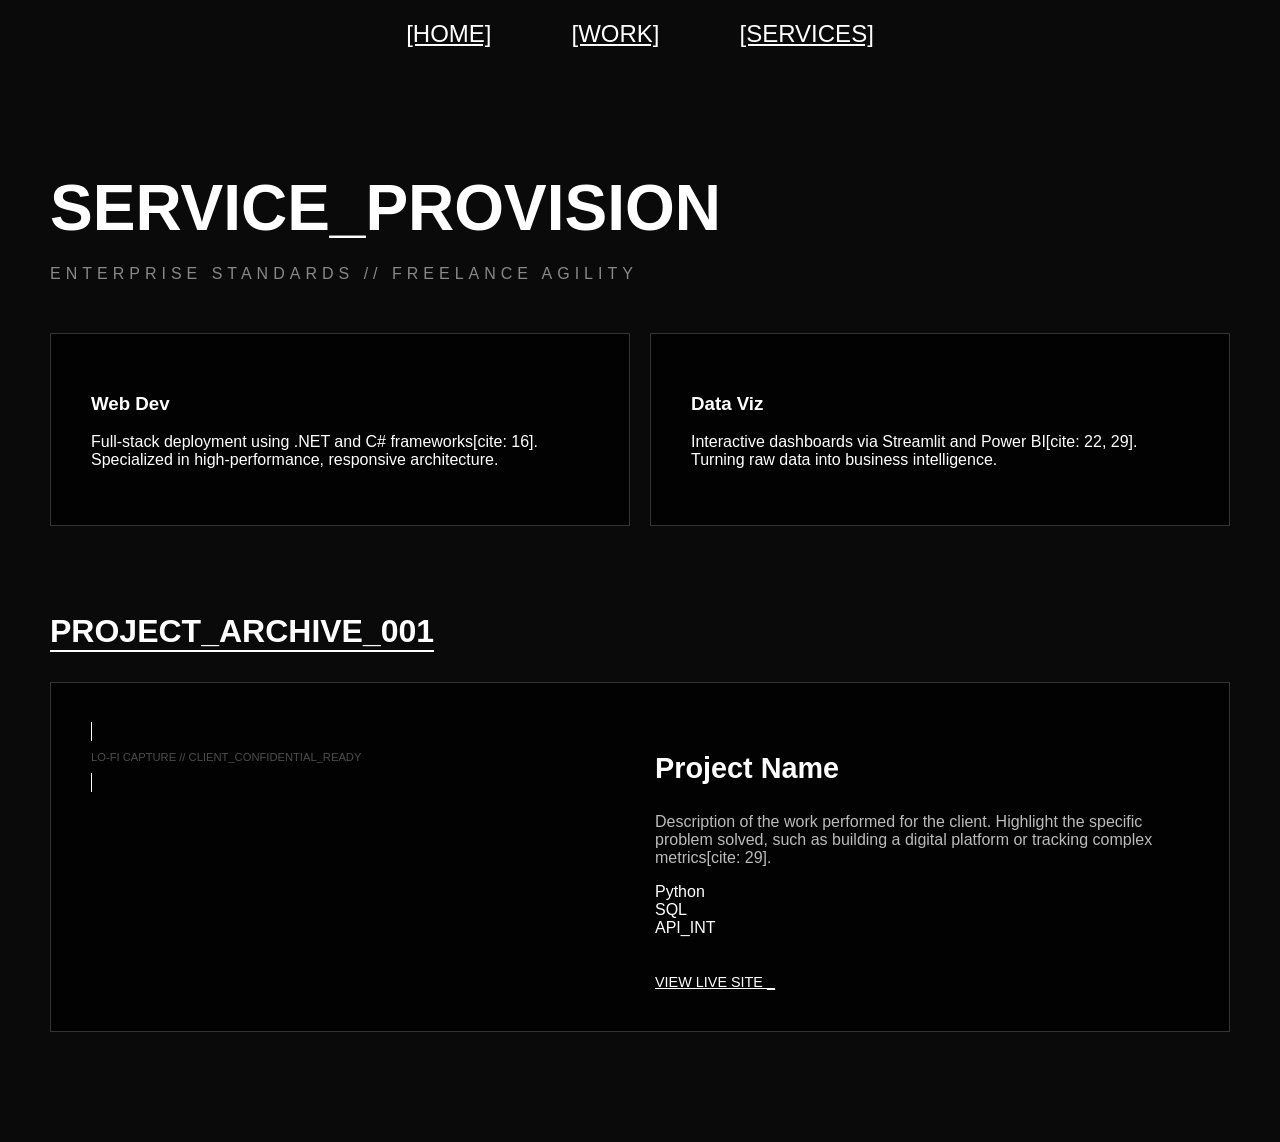
==== services.html @ 5181e195 "added initial content and overall style/theme" ====
<!DOCTYPE html>
<html lang="en">
<head>
    <link rel="stylesheet" href="style.css">
    <title>SERVICES.EXE // LEJOHN THOMAS</title>
</head>
<body>
    <div class="galaxy-bg" id="star-container"></div>
    <div class="background-image-overlay"></div>

    <nav class="industrial-nav" style="display: flex; gap: 40px; font-size: 1.5rem; padding: 20px; justify-content: center;">
        <a href="index.html" style="color: white; margin: 0 20px;">[HOME]</a>
        <a href="work.html" style="color: white; margin: 0 20px;">[WORK]</a>
        <a href="services.html" style="color: white; margin: 0 20px;">[SERVICES]</a>
    </nav>

    <div class="service-container">
        <h1 style="font-size: 4rem; margin-bottom: 20px;">SERVICE_PROVISION</h1>
        <p style="letter-spacing: 5px; color: #888; margin-bottom: 50px;">ENTERPRISE STANDARDS // FREELANCE AGILITY</p>

        <div style="display: grid; grid-template-columns: 1fr 1fr; gap: 20px; margin-bottom: 60px;">
            <div class="industrial-card" style="margin-bottom: 0;">
                <h3>Web Dev</h3>
                <p>Full-stack deployment using .NET and C# frameworks[cite: 16]. Specialized in high-performance, responsive architecture.</p>
            </div>
            <div class="industrial-card" style="margin-bottom: 0;">
                <h3>Data Viz</h3>
                <p>Interactive dashboards via Streamlit and Power BI[cite: 22, 29]. Turning raw data into business intelligence.</p>
            </div>
        </div>

        <h2 style="font-size: 2rem; border-bottom: 2px solid #fff; display: inline-block; margin-bottom: 30px;">PROJECT_ARCHIVE_001</h2>
        
        <div class="industrial-card" style="display: flex; gap: 30px; align-items: flex-start;">
            <div style="flex: 1;">
                <mp4 src="SwipeRight_Vid.mov" style="width: 100%; filter: grayscale(1) contrast(1.2); border: 1px solid #fff;" alt="Past Client Project">
                <p style="font-size: 0.7rem; color: #555; margin-top: 10px;">LO-FI CAPTURE // CLIENT_CONFIDENTIAL_READY</p>
            </div>
            <div style="flex: 1;">
                <h3 style="font-size: 1.8rem;">Project Name</h3>
                <p style="color: #bbb;">Description of the work performed for the client. Highlight the specific problem solved, such as building a digital platform or tracking complex metrics[cite: 29].</p>
                <div class="tech-pill">Python</div><div class="tech-pill">SQL</div><div class="tech-pill">API_INT</div>
                <br><br>
                <a href="#" style="color: #fff; text-decoration: underline; font-size: 0.9rem;">VIEW LIVE SITE _</a>
            </div>
        </div>
    </div>

</body>
</html>
---- style.css ----
:root {
    --bg-black: #0a0a0a;
    --industrial-gray: #1a1a1a;
    --white: #ffffff;
}

body, html {
    margin: 0;
    padding: 0;
    background-color: var(--bg-black);
    color: var(--white);
    font-family: 'Helvetica Black', 'Arial Black', sans-serif; /* Heavy bold streetwear font */
    overflow-x: hidden;
    scroll-behavior: smooth;
}

/* Hero Section / Landing Gate */
#hero {
    height: 100vh;
    display: flex;
    flex-direction: column;
    justify-content: center;
    align-items: center;
    text-align: center;
}

.typing-text {
    font-size: 5rem;
    text-transform: uppercase;
    letter-spacing: -2px;
    border-right: 4px solid var(--white);
    white-space: nowrap;
    overflow: hidden;
    animation: typing 3.0s steps(20, end), blink .75s step-end infinite;
}

@keyframes typing { from { width: 0 } to { width: 100% } }
@keyframes blink { from, to { border-color: transparent } 50% { border-color: white } }

.scroll-indicator {
    position: absolute;
    bottom: 30px;
    font-size: 0.8rem;
    text-transform: uppercase;
    letter-spacing: 5px;
    opacity: 0.5;
    animation: pulse 2s infinite;
}

@keyframes pulse { 0%, 100% { opacity: 0.2; } 50% { opacity: 0.8; } }

/* Main Content Sections */
.content-wrapper {
    max-width: 1200px;
    margin: 0 auto;
    padding: 100px 20px;
}

.industrial-card {
    border: 1px solid #333;
    background: rgba(0,0,0,0.8);
    padding: 40px;
    margin-bottom: 50px;
    transition: all 0.3s ease;
}

.industrial-card:hover {
    border-color: #fff;
}

/* Raw Photography Look for Client Work */
.industrial-y2k-box img {
    transition: filter 0.5s ease, transform 0.5s ease;
}

.industrial-y2k-box:hover img {
    filter: grayscale(0) contrast(1); /* Color pops on hover */
    transform: scale(1.02);
}

.industrial-y2k-box ul {
    list-style: square;
    color: #fff;
    padding-left: 20px;
}
/* FIXING THE LOGO AND HEADER ALIGNMENT */
.box-header {
    display: flex;
    align-items: center;
    gap: 25px;
    margin-bottom: 20px;
    border-bottom: 1px solid #222;
    padding-bottom: 15px;
}

.spinning-logo-container {
    perspective: 1000px;
    width: 80px;
    height: 80px;
}

.spinning-logo {
    width: 100%;
    filter: grayscale(1) invert(1);
    animation: spin-y 5s infinite linear;
}

@keyframes spin-y {
    from { transform: rotateY(0deg); }
    to { transform: rotateY(360deg); }
}

/* FIXING THE SERVICE PROJECT LAYOUT */
.project-layout {
    display: grid;
    grid-template-columns: 1fr 1fr;
    gap: 40px;
    align-items: start;
}

.exp-list {
    list-style: square;
    padding-left: 20px;
    color: #ccc;
}

.exp-list li {
    margin-bottom: 10px;
}

.industrial-tag {
    border: 1px solid #fff;
    padding: 3px 10px;
    font-size: 0.7rem;
    margin-right: 8px;
    display: inline-block;
}

.content-container {
    padding: 60px 50px;
}

.service-container {
    padding: 60px 50px;
}
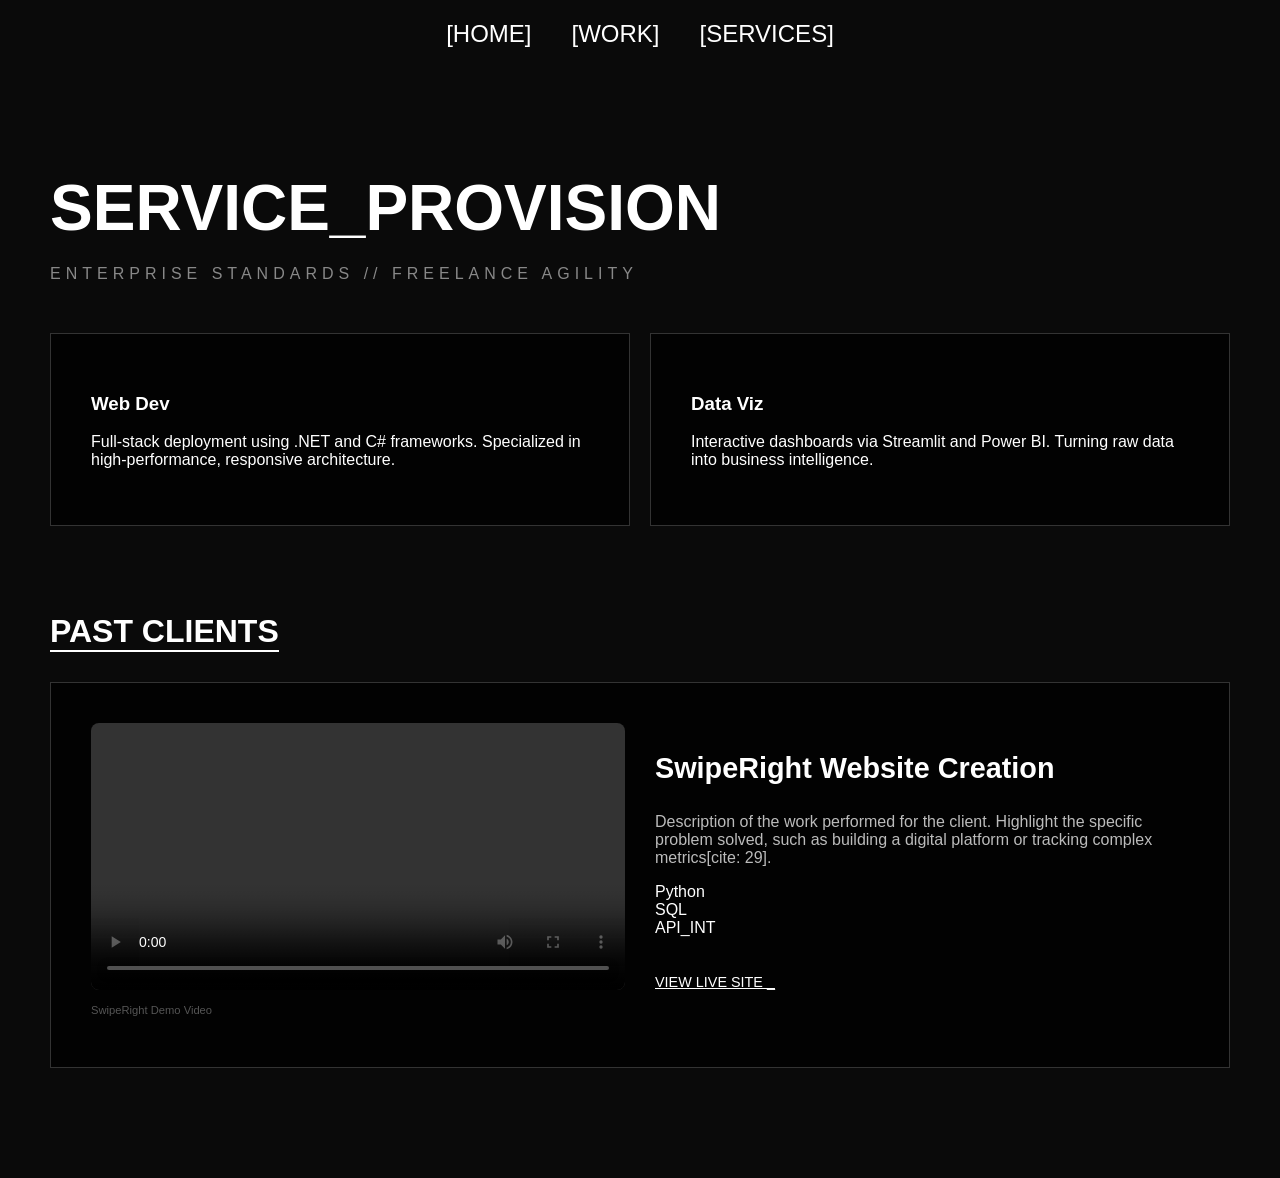
==== commit 878d24b6: "fixed about me and experience page. Need to complete client page" ====
--- a/services.html
+++ b/services.html
@@ -2,16 +2,16 @@
 <html lang="en">
 <head>
     <link rel="stylesheet" href="style.css">
-    <title>SERVICES.EXE // LEJOHN THOMAS</title>
+    <title>SERVICES // LEJOHN THOMAS</title>
 </head>
 <body>
     <div class="galaxy-bg" id="star-container"></div>
     <div class="background-image-overlay"></div>
 
     <nav class="industrial-nav" style="display: flex; gap: 40px; font-size: 1.5rem; padding: 20px; justify-content: center;">
-        <a href="index.html" style="color: white; margin: 0 20px;">[HOME]</a>
-        <a href="work.html" style="color: white; margin: 0 20px;">[WORK]</a>
-        <a href="services.html" style="color: white; margin: 0 20px;">[SERVICES]</a>
+        <a href="index.html" style="color: white; text-decoration: none;">[HOME]</a>
+        <a href="work.html" style="color: white; text-decoration: none;">[WORK]</a>
+        <a href="services.html" style="color: white; text-decoration: none;">[SERVICES]</a>
     </nav>
 
     <div class="service-container">
@@ -21,23 +21,23 @@
         <div style="display: grid; grid-template-columns: 1fr 1fr; gap: 20px; margin-bottom: 60px;">
             <div class="industrial-card" style="margin-bottom: 0;">
                 <h3>Web Dev</h3>
-                <p>Full-stack deployment using .NET and C# frameworks[cite: 16]. Specialized in high-performance, responsive architecture.</p>
+                <p>Full-stack deployment using .NET and C# frameworks. Specialized in high-performance, responsive architecture.</p>
             </div>
             <div class="industrial-card" style="margin-bottom: 0;">
                 <h3>Data Viz</h3>
-                <p>Interactive dashboards via Streamlit and Power BI[cite: 22, 29]. Turning raw data into business intelligence.</p>
+                <p>Interactive dashboards via Streamlit and Power BI. Turning raw data into business intelligence.</p>
             </div>
         </div>
 
-        <h2 style="font-size: 2rem; border-bottom: 2px solid #fff; display: inline-block; margin-bottom: 30px;">PROJECT_ARCHIVE_001</h2>
+        <h2 style="font-size: 2rem; border-bottom: 2px solid #fff; display: inline-block; margin-bottom: 30px;">PAST CLIENTS</h2>
         
         <div class="industrial-card" style="display: flex; gap: 30px; align-items: flex-start;">
             <div style="flex: 1;">
-                <mp4 src="SwipeRight_Vid.mov" style="width: 100%; filter: grayscale(1) contrast(1.2); border: 1px solid #fff;" alt="Past Client Project">
-                <p style="font-size: 0.7rem; color: #555; margin-top: 10px;">LO-FI CAPTURE // CLIENT_CONFIDENTIAL_READY</p>
+                <video src="SwipeRight_Vid.mp4" controls="autoplay; " style="width: 100%; border-radius: 8px;"></video>
+                <p style="font-size: 0.7rem; color: #555; margin-top: 10px;">SwipeRight Demo Video</p>
             </div>
             <div style="flex: 1;">
-                <h3 style="font-size: 1.8rem;">Project Name</h3>
+                <h3 style="font-size: 1.8rem;">SwipeRight Website Creation</h3>
                 <p style="color: #bbb;">Description of the work performed for the client. Highlight the specific problem solved, such as building a digital platform or tracking complex metrics[cite: 29].</p>
                 <div class="tech-pill">Python</div><div class="tech-pill">SQL</div><div class="tech-pill">API_INT</div>
                 <br><br>
